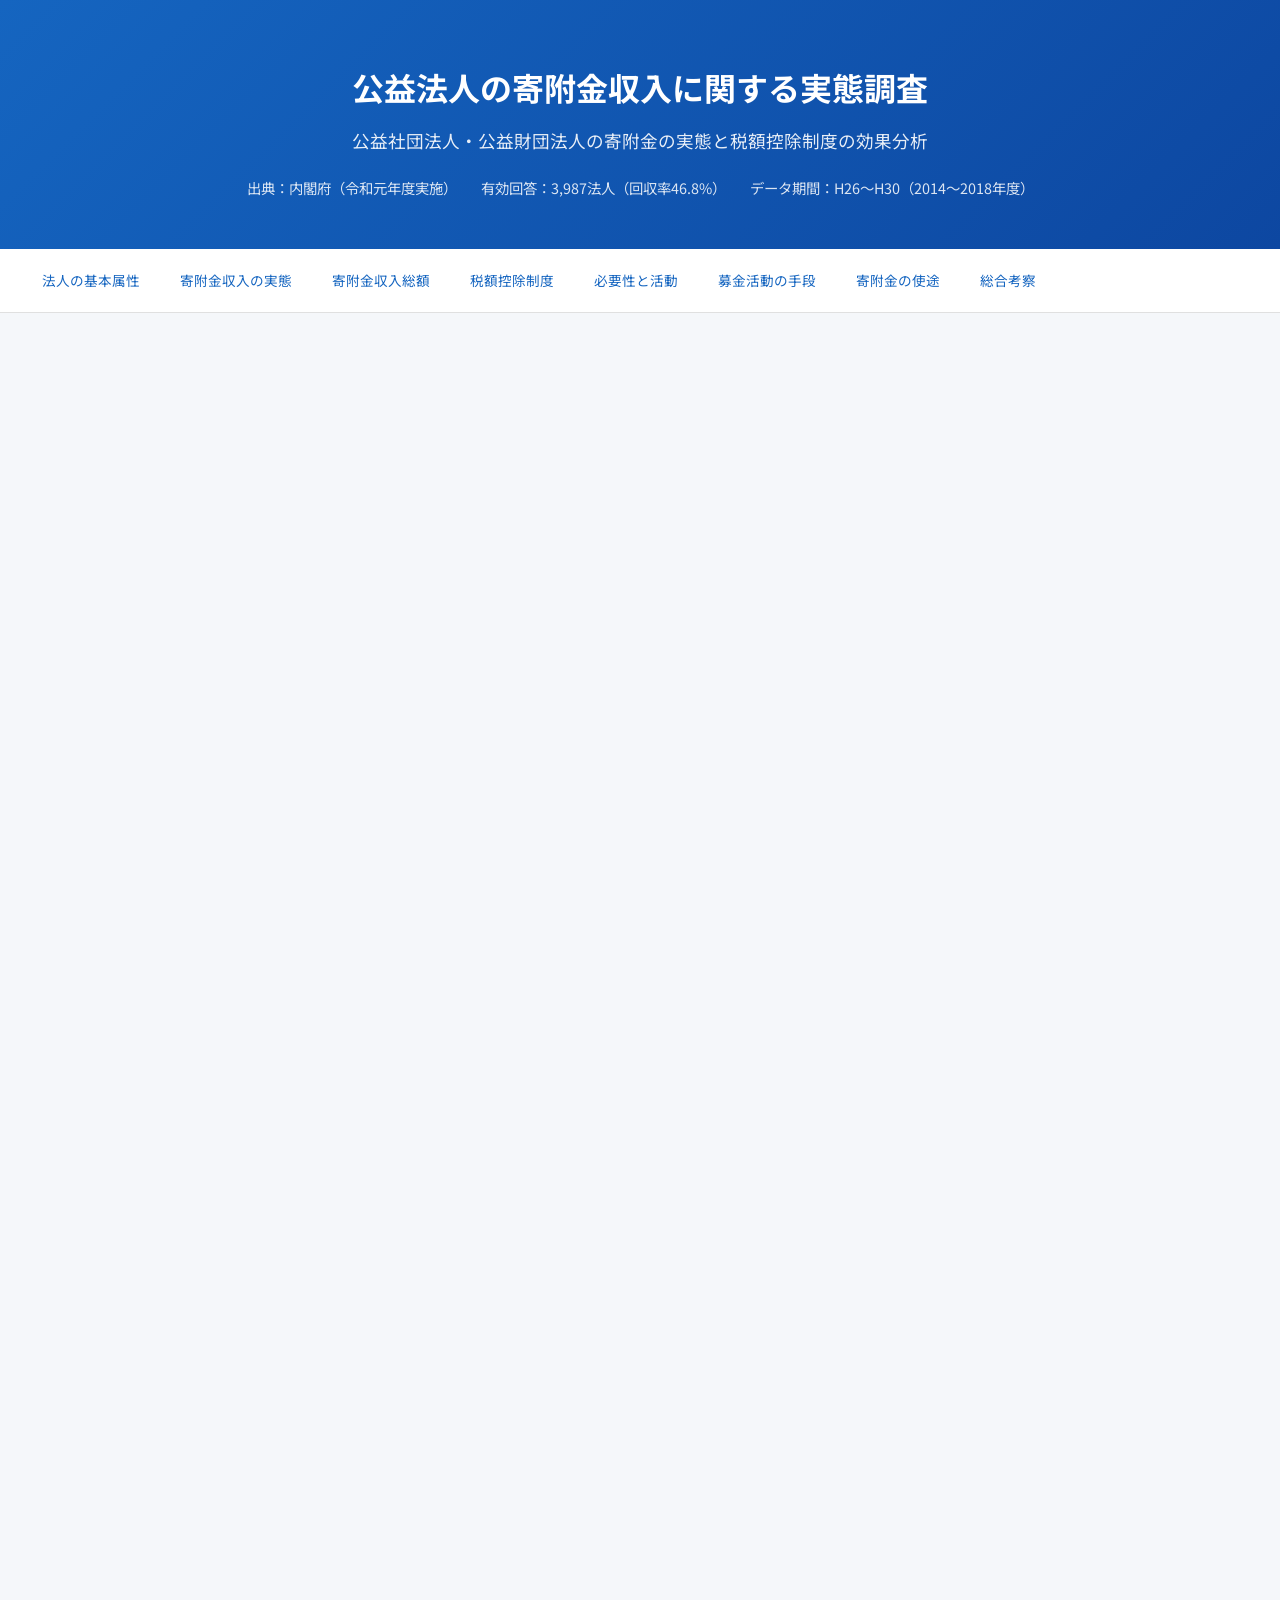
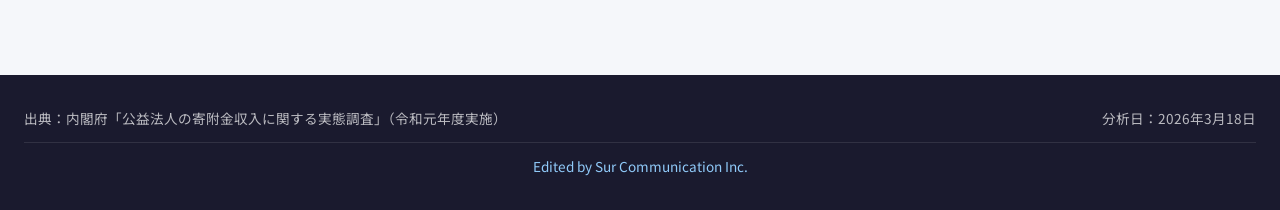
==== data06/レポート/html_report/index.html @ d5263606 "Add data06 公益法人寄附金収入実態調査 analysis report - Analysis notebook (32 cells, 9 sections) - 12 matplotlib " ====
<!DOCTYPE html>
<html lang="ja">
<head>
  <meta charset="UTF-8">
  <meta name="viewport" content="width=device-width, initial-scale=1.0">
  <title>公益法人の寄附金収入に関する実態調査 — 分析レポート</title>
  <link rel="stylesheet" href="style.css">
  <link rel="preconnect" href="https://fonts.googleapis.com">
  <link href="https://fonts.googleapis.com/css2?family=Noto+Sans+JP:wght@400;600;700&display=swap" rel="stylesheet">
  <script src="https://cdn.jsdelivr.net/npm/chart.js@4.4.7/dist/chart.umd.min.js"></script>
</head>
<body>

<!-- ========== Header ========== -->
<header class="report-header">
  <h1>公益法人の寄附金収入に関する実態調査</h1>
  <p class="subtitle">公益社団法人・公益財団法人の寄附金の実態と税額控除制度の効果分析</p>
  <div class="meta">
    <span>出典：内閣府（令和元年度実施）</span>
    <span>有効回答：3,987法人（回収率46.8%）</span>
    <span>データ期間：H26〜H30（2014〜2018年度）</span>
  </div>
</header>

<!-- ========== Navigation ========== -->
<nav class="toc">
  <a href="#sec1">法人の基本属性</a>
  <a href="#sec2">寄附金収入の実態</a>
  <a href="#sec3">寄附金収入総額</a>
  <a href="#sec4">税額控除制度</a>
  <a href="#sec5">必要性と活動</a>
  <a href="#sec6">募金活動の手段</a>
  <a href="#sec7">寄附金の使途</a>
  <a href="#sec8">総合考察</a>
</nav>

<!-- ========== Main Content ========== -->
<main class="container">

  <!-- Section 1: 法人の基本属性 -->
  <section id="sec1" class="section">
    <h2>1. 法人の基本属性</h2>
    <h3>公益目的事業費用の規模分布</h3>
    <div class="kpi-row">
      <div class="kpi-card">
        <div class="value">3,987</div>
        <div class="label">有効回答法人数</div>
      </div>
      <div class="kpi-card">
        <div class="value">46.8%</div>
        <div class="label">回収率</div>
      </div>
      <div class="kpi-card">
        <div class="value">21.2%</div>
        <div class="label">20百万円未満（最多）</div>
      </div>
      <div class="kpi-card">
        <div class="value">16.7%</div>
        <div class="label">600百万円以上</div>
      </div>
    </div>
    <div class="chart-img-wrap">
      <img src="../images/fig01_事業費用規模分布.png" alt="事業費用規模分布">
    </div>
    <div class="insight">
      <strong>規模の二極化：</strong>小規模法人（20百万円未満）が最多の21.2%を占める一方、600百万円以上の大規模法人も16.7%存在し、規模の二極化が顕著です。
    </div>
  </section>

  <!-- Section 2: 寄附金収入の実態 -->
  <section id="sec2" class="section">
    <h2>2. 寄附金収入の実態</h2>

    <h3>2.1 寄附金収入金額の年次推移</h3>
    <div class="kpi-row">
      <div class="kpi-card">
        <div class="value">54.9%</div>
        <div class="label">寄附金0円の法人（H30）</div>
      </div>
      <div class="kpi-card">
        <div class="value">-3.7pt</div>
        <div class="label">5年間の改善幅</div>
      </div>
    </div>
    <div class="chart-img-wrap">
      <img src="../images/fig02_寄附金収入推移.png" alt="寄附金収入推移">
    </div>
    <div class="insight">
      <strong>過半数が寄附ゼロ：</strong>寄附金0円の法人割合はH26の58.6%からH30の54.9%へ改善傾向にあるものの、依然として過半数が寄附を受けていない状況です。
    </div>

    <h3>2.2 個人寄附 vs 法人寄附</h3>
    <table class="data-table">
      <thead>
        <tr>
          <th>指標</th>
          <th>個人寄附</th>
          <th>法人寄附</th>
        </tr>
      </thead>
      <tbody>
        <tr><td>0円の法人割合</td><td>69.7%</td><td>64.2%</td></tr>
        <tr><td>1億円以上</td><td>0.7%</td><td>2.1%</td></tr>
      </tbody>
    </table>
    <div class="chart-img-wrap">
      <img src="../images/fig03_個人vs法人分布.png" alt="個人vs法人分布">
    </div>
    <div class="insight">
      <strong>法人寄附が主力：</strong>法人寄附の方が「寄附あり」の割合がやや高く、高額帯（1,000万円以上）では法人寄附が個人を大幅に上回ります。
    </div>

    <!-- Chart.js: 0円法人割合の推移 -->
    <h3>2.3 寄附金0円法人割合の推移</h3>
    <div class="chartjs-canvas-wrap">
      <canvas id="chartZeroTrend" height="300"></canvas>
    </div>
  </section>

  <!-- Section 3: 寄附金収入総額 -->
  <section id="sec3" class="section">
    <h2>3. 寄附金収入総額の推移（H20〜H24）</h2>
    <div class="kpi-row">
      <div class="kpi-card">
        <div class="value">378十億円</div>
        <div class="label">H23ピーク（震災年）</div>
      </div>
      <div class="kpi-card">
        <div class="value">2.2倍</div>
        <div class="label">個人寄附の急増（H22→H23）</div>
      </div>
    </div>
    <div class="chart-img-wrap">
      <img src="../images/fig10_寄附金収入総額推移.png" alt="寄附金収入総額推移">
    </div>
    <table class="data-table">
      <thead>
        <tr><th>年度</th><th>合計（十億円）</th><th>個人</th><th>法人</th></tr>
      </thead>
      <tbody>
        <tr><td>H20（2008）</td><td>326</td><td>60</td><td>244</td></tr>
        <tr><td>H21（2009）</td><td>262</td><td>39</td><td>200</td></tr>
        <tr><td>H22（2010）</td><td>267</td><td>58</td><td>192</td></tr>
        <tr><td>H23（2011）</td><td>378</td><td>128</td><td>242</td></tr>
        <tr><td>H24（2012）</td><td>371</td><td>99</td><td>272</td></tr>
      </tbody>
    </table>
    <div class="insight">
      <strong>震災の影響：</strong>H23年度（2011年）の急増は東日本大震災の影響で、個人寄附が前年比2.2倍に急増しました。
      <span class="source-tag web">🌐 寄付白書</span>
    </div>

    <!-- Chart.js: 寄附金収入総額推移 -->
    <div class="chartjs-canvas-wrap">
      <canvas id="chartTotalTrend" height="320"></canvas>
    </div>
  </section>

  <!-- Section 4: 税額控除制度 -->
  <section id="sec4" class="section">
    <h2>4. 税額控除制度の効果分析</h2>

    <h3>4.1 制度概要</h3>
    <div class="insight">
      <strong>税額控除制度（H23年度創設）：</strong>PST（パブリック・サポート・テスト）要件を満たす公益法人への個人寄附について、<strong>（寄附金額−2,000円）×40%</strong> を所得税から控除できる制度。
      <span class="source-tag web">🌐 国税庁 No.1266</span>
    </div>

    <h3>4.2 導入前後の増加率比較</h3>
    <div class="kpi-row">
      <div class="kpi-card">
        <div class="value">+194%</div>
        <div class="label">対象法人の個人寄附増加率</div>
      </div>
      <div class="kpi-card">
        <div class="value">8.6%</div>
        <div class="label">税額控除対象法人の割合</div>
      </div>
    </div>
    <div class="chart-img-wrap">
      <img src="../images/fig11_税額控除導入前後.png" alt="税額控除導入前後">
    </div>
    <table class="data-table">
      <thead>
        <tr><th>指標</th><th>全体</th><th>税額控除対象</th><th>非対象</th></tr>
      </thead>
      <tbody>
        <tr><td>寄附金収入計</td><td>+31%</td><td>+52%</td><td>+23%</td></tr>
        <tr><td>個人寄附</td><td>+118%</td><td><strong>+194%</strong></td><td>+92%</td></tr>
        <tr><td>法人寄附</td><td>+21%</td><td>+60%</td><td>+7%</td></tr>
      </tbody>
    </table>

    <!-- Chart.js: 税額控除効果比較 -->
    <div class="chartjs-canvas-wrap">
      <canvas id="chartTaxEffect" height="320"></canvas>
    </div>

    <h3>4.3 税額控除対象法人の状況</h3>
    <div class="chart-img-wrap">
      <img src="../images/fig09_税額控除対象法人.png" alt="税額控除対象法人">
    </div>
    <div class="insight">
      <strong>PST要件の壁：</strong>税額控除対象法人はわずか8.6%（341法人/3,987法人）。PST要件（年平均寄附者100人以上、受入寄附金30万円以上、寄附金割合1/5以上のいずれか）は小規模法人にとってハードルが高い。
      <span class="source-tag web">🌐 公益法人Information</span>
    </div>
  </section>

  <!-- Section 5: 必要性と活動 -->
  <section id="sec5" class="section">
    <h2>5. 寄附金の必要性と活動状況</h2>

    <h3>5.1 寄附金収入の必要性</h3>
    <div class="chart-img-wrap">
      <img src="../images/fig04_寄附金必要性.png" alt="寄附金必要性">
    </div>

    <h3>5.2 必要な理由</h3>
    <div class="chart-img-wrap">
      <img src="../images/fig05_寄附金必要理由.png" alt="寄附金必要理由">
    </div>
    <div class="insight">
      <strong>主な理由：</strong>経営基盤の強化（38.9%）、臨時支出への資金調達（11.1%）が上位。
    </div>

    <h3>5.3 寄附金を得るための活動</h3>
    <div class="chart-img-wrap">
      <img src="../images/fig06_寄附金活動有無.png" alt="寄附金活動有無">
    </div>
    <div class="insight">
      <strong>必要性と行動のギャップ：</strong>寄附金の必要性を認識しながらも、実際に活動を行っている法人は限定的です。
    </div>

    <h3>5.4 寄附金が必要でない理由</h3>
    <div class="chart-img-wrap">
      <img src="../images/fig08_寄附金不要理由.png" alt="寄附金不要理由">
    </div>
  </section>

  <!-- Section 6: 募金活動の手段 -->
  <section id="sec6" class="section">
    <h2>6. 募金活動の手段</h2>
    <div class="chart-img-wrap">
      <img src="../images/fig07_募金活動手段.png" alt="募金活動手段">
    </div>
    <table class="data-table">
      <thead>
        <tr><th>手段</th><th>特徴</th></tr>
      </thead>
      <tbody>
        <tr><td>ホームページへの掲載</td><td>最も一般的な手段</td></tr>
        <tr><td>ダイレクトメール</td><td>個人向けに活用</td></tr>
        <tr><td>個別訪問</td><td>法人向けに有効</td></tr>
        <tr><td>街頭募金</td><td>割合は低い</td></tr>
        <tr><td>電話</td><td>限定的</td></tr>
      </tbody>
    </table>
    <div class="insight">
      <strong>デジタル化の余地：</strong>調査時点（H30）ではホームページ掲載が主流。近年はオンライン決済やクラウドファンディングの活用が広がっており、デジタル化の推進余地が大きい。
      <span class="source-tag web">🌐 補足情報</span>
    </div>
  </section>

  <!-- Section 7: 寄附金の使途 -->
  <section id="sec7" class="section">
    <h2>7. 寄附金の使途</h2>
    <div class="chart-img-wrap">
      <img src="../images/fig12_寄附金使途推移.png" alt="寄附金使途推移">
    </div>
    <table class="data-table">
      <thead>
        <tr><th>使途</th><th>公益法人全体</th><th>税額控除対象法人</th></tr>
      </thead>
      <tbody>
        <tr><td>公益目的事業費</td><td>24.1%</td><td><strong>64.2%</strong></td></tr>
        <tr><td>管理費</td><td>16.9%</td><td>44.1%</td></tr>
        <tr><td>資産取得費</td><td>12.2%</td><td>12.6%</td></tr>
        <tr><td>収益事業等事業費</td><td>4.1%</td><td>5.2%</td></tr>
      </tbody>
    </table>
    <div class="insight">
      <strong>公益活動への充当：</strong>税額控除対象法人は公益目的事業費への充当率が64.2%と顕著に高く、寄附金が本来の公益活動に有効に使われていることが確認されます。
    </div>

    <!-- Chart.js: 使途比較 -->
    <div class="chartjs-canvas-wrap">
      <canvas id="chartUsage" height="320"></canvas>
    </div>
  </section>

  <!-- Section 8: 総合考察 -->
  <section id="sec8" class="section">
    <h2>8. 総合考察</h2>

    <h3>主要知見</h3>
    <table class="data-table">
      <thead>
        <tr><th>テーマ</th><th>知見</th></tr>
      </thead>
      <tbody>
        <tr><td>寄附金の二極化</td><td>過半数（約55%）の公益法人は寄附金収入がゼロ。少数の大規模法人に集中</td></tr>
        <tr><td>税額控除の効果</td><td>対象法人の個人寄附は+194%。制度による明確なインセンティブ効果</td></tr>
        <tr><td>法人寄附が主力</td><td>寄附金総額の約7割は法人寄附。個人寄附の拡大余地は大きい</td></tr>
        <tr><td>活動ギャップ</td><td>必要性を認識しつつも募金活動を行っていない法人が多い</td></tr>
        <tr><td>PST要件の壁</td><td>税額控除対象法人は8.6%。小規模法人のハードルが高い</td></tr>
      </tbody>
    </table>

    <h3>政策的示唆</h3>
    <div class="insight">
      <strong>1. PST要件のさらなる緩和</strong> — H28年度の緩和に続き、小規模法人が要件を満たしやすくする制度設計が必要<br>
      <strong>2. デジタル化の推進</strong> — オンライン決済・クラウドファンディング等の活用促進<br>
      <strong>3. 情報発信支援</strong> — 募金活動のノウハウ・成功事例の共有による底上げ<br>
      <strong>4. 寄附文化の醸成</strong> — 個人寄附の拡大に向けた社会的機運の醸成
    </div>
    <p style="margin-top:16px; font-size:0.9rem; color:#666;">
      <span class="source-tag web">🌐</span> 2024年には改正公益法人制度が成立し、遊休財産規制の見直し・会計報告の簡素化等の改革が進行中。
    </p>

    <h3>参考文献・出典</h3>
    <ul style="font-size:0.9rem; line-height:2;">
      <li><span class="source-tag data">📊</span> 内閣府「令和元年度 公益法人の寄附金収入に関する実態調査」</li>
      <li><span class="source-tag data">📊</span> e-Stat「公益法人の寄附金収入に関する実態調査」</li>
      <li><span class="source-tag web">🌐</span> 国税庁「No.1266 公益社団法人等に寄附をしたとき」</li>
      <li><span class="source-tag web">🌐</span> 公益法人Information「税制上の優遇について」</li>
      <li><span class="source-tag web">🌐</span> 日本ファンドレイジング協会「寄付白書2025」</li>
    </ul>
  </section>

</main>

<!-- ========== Footer ========== -->
<footer class="report-footer">
  <span>出典：内閣府「公益法人の寄附金収入に関する実態調査」（令和元年度実施）</span>
  <span>分析日：2026年3月18日</span>
  <div class="footer-credit"><a href="https://www.ryotakaneda.com/s-projects-side-by-side">Edited by Sur Communication Inc.</a></div>
</footer>

<!-- ========== Chart Modal ========== -->
<div id="chartModal" class="chart-modal" role="dialog" aria-modal="true" aria-label="グラフ拡大表示">
  <div class="chart-modal-backdrop"></div>
  <div class="chart-modal-content">
    <button class="chart-modal-close" aria-label="閉じる">&times;</button>
    <img id="chartModalImg" src="" alt="拡大グラフ">
  </div>
</div>

<script src="script.js"></script>
</body>
</html>
---- data06/レポート/html_report/style.css ----
/* ========== Reset & Base ========== */
*, *::before, *::after { box-sizing: border-box; margin: 0; padding: 0; }
html { scroll-behavior: smooth; }
body {
  font-family: 'Noto Sans JP', 'Hiragino Kaku Gothic ProN', 'Yu Gothic', sans-serif;
  background: #f5f7fa;
  color: #1a1a2e;
  line-height: 1.7;
}

/* ========== Header ========== */
.report-header {
  background: linear-gradient(135deg, #1565C0 0%, #0D47A1 100%);
  color: #fff;
  padding: 60px 24px 48px;
  text-align: center;
}
.report-header h1 {
  font-size: 2rem;
  font-weight: 700;
  margin-bottom: 12px;
}
.report-header .subtitle {
  font-size: 1.1rem;
  opacity: 0.9;
}
.report-header .meta {
  margin-top: 20px;
  display: flex;
  justify-content: center;
  gap: 24px;
  flex-wrap: wrap;
  font-size: 0.9rem;
  opacity: 0.85;
}

/* ========== Navigation ========== */
.toc {
  background: #fff;
  border-bottom: 1px solid #e0e0e0;
  padding: 12px 24px;
  position: sticky;
  top: 0;
  z-index: 100;
  overflow-x: auto;
  white-space: nowrap;
}
.toc a {
  display: inline-block;
  padding: 6px 14px;
  margin: 2px 4px;
  font-size: 0.85rem;
  color: #1565C0;
  text-decoration: none;
  border-radius: 20px;
  transition: all 0.2s;
}
.toc a:hover { background: #E3F2FD; }

/* ========== Main ========== */
.container { max-width: 1100px; margin: 0 auto; padding: 32px 20px; }

/* ========== Section ========== */
.section {
  background: #fff;
  border-radius: 12px;
  box-shadow: 0 2px 8px rgba(0,0,0,0.06);
  margin-bottom: 32px;
  padding: 36px 32px;
  opacity: 0;
  transform: translateY(20px);
  transition: opacity 0.6s, transform 0.6s;
}
.section.visible { opacity: 1; transform: translateY(0); }
.section h2 {
  font-size: 1.5rem;
  color: #1565C0;
  border-bottom: 3px solid #1565C0;
  padding-bottom: 8px;
  margin-bottom: 24px;
}
.section h3 {
  font-size: 1.15rem;
  color: #333;
  margin: 24px 0 12px;
}

/* ========== KPI Cards ========== */
.kpi-row {
  display: grid;
  grid-template-columns: repeat(auto-fit, minmax(200px, 1fr));
  gap: 16px;
  margin: 20px 0;
}
.kpi-card {
  background: linear-gradient(135deg, #E3F2FD 0%, #BBDEFB 100%);
  border-radius: 10px;
  padding: 20px;
  text-align: center;
}
.kpi-card .value {
  font-size: 2rem;
  font-weight: 700;
  color: #1565C0;
}
.kpi-card .label {
  font-size: 0.85rem;
  color: #555;
  margin-top: 4px;
}

/* ========== Tables ========== */
.data-table {
  width: 100%;
  border-collapse: collapse;
  margin: 16px 0;
  font-size: 0.9rem;
}
.data-table th {
  background: #1565C0;
  color: #fff;
  padding: 10px 12px;
  text-align: left;
  font-weight: 600;
}
.data-table td {
  padding: 10px 12px;
  border-bottom: 1px solid #e8e8e8;
}
.data-table tr:nth-child(even) td { background: #fafbfc; }
.data-table tr:hover td { background: #E3F2FD; }

/* ========== Chart wrappers ========== */
.chart-img-wrap {
  text-align: center;
  margin: 20px 0;
}
.chart-img-wrap img {
  max-width: 100%;
  border-radius: 8px;
  box-shadow: 0 2px 8px rgba(0,0,0,0.1);
  cursor: zoom-in;
  transition: transform 0.2s;
}
.chart-img-wrap img:hover { transform: scale(1.02); }
.chartjs-canvas-wrap {
  position: relative;
  margin: 20px 0;
  cursor: zoom-in;
}
.chartjs-canvas-wrap canvas { max-width: 100%; }

/* ========== Insights ========== */
.insight {
  background: #FFF8E1;
  border-left: 4px solid #FFB300;
  padding: 16px 20px;
  margin: 16px 0;
  border-radius: 0 8px 8px 0;
  font-size: 0.95rem;
}
.insight strong { color: #E65100; }

/* ========== Source tags ========== */
.source-tag {
  display: inline-block;
  font-size: 0.75rem;
  padding: 2px 8px;
  border-radius: 10px;
  margin-right: 4px;
}
.source-tag.data { background: #E3F2FD; color: #1565C0; }
.source-tag.web { background: #E8F5E9; color: #2E7D32; }

/* ========== Footer ========== */
.report-footer {
  background: #1a1a2e;
  color: rgba(255,255,255,0.7);
  padding: 32px 24px;
  display: flex;
  justify-content: space-between;
  align-items: center;
  flex-wrap: wrap;
  font-size: 0.85rem;
}
.report-footer a { color: #90CAF9; text-decoration: none; }
.report-footer a:hover { color: #fff; }
.footer-credit {
  width: 100%;
  text-align: center;
  border-top: 1px solid rgba(255,255,255,0.1);
  padding-top: 12px;
  margin-top: 12px;
}

/* ========== Chart Modal ========== */
.chart-modal {
  display: none;
  position: fixed;
  inset: 0;
  z-index: 9999;
  justify-content: center;
  align-items: center;
}
.chart-modal.active { display: flex; }
.chart-modal-backdrop {
  position: absolute;
  inset: 0;
  background: rgba(0,0,0,0.75);
}
.chart-modal-content {
  position: relative;
  max-width: 90vw;
  max-height: 90vh;
  animation: modalIn 0.3s ease;
}
.chart-modal-content img {
  max-width: 90vw;
  max-height: 85vh;
  border-radius: 8px;
  box-shadow: 0 8px 32px rgba(0,0,0,0.3);
}
.chart-modal-close {
  position: absolute;
  top: -12px;
  right: -12px;
  background: #fff;
  border: none;
  width: 36px;
  height: 36px;
  border-radius: 50%;
  font-size: 1.2rem;
  cursor: pointer;
  box-shadow: 0 2px 8px rgba(0,0,0,0.2);
  display: flex;
  align-items: center;
  justify-content: center;
}
@keyframes modalIn {
  from { transform: scale(0.8); opacity: 0; }
  to { transform: scale(1); opacity: 1; }
}

/* ========== Responsive ========== */
@media (max-width: 768px) {
  .report-header h1 { font-size: 1.4rem; }
  .section { padding: 24px 16px; }
  .kpi-row { grid-template-columns: repeat(2, 1fr); }
}
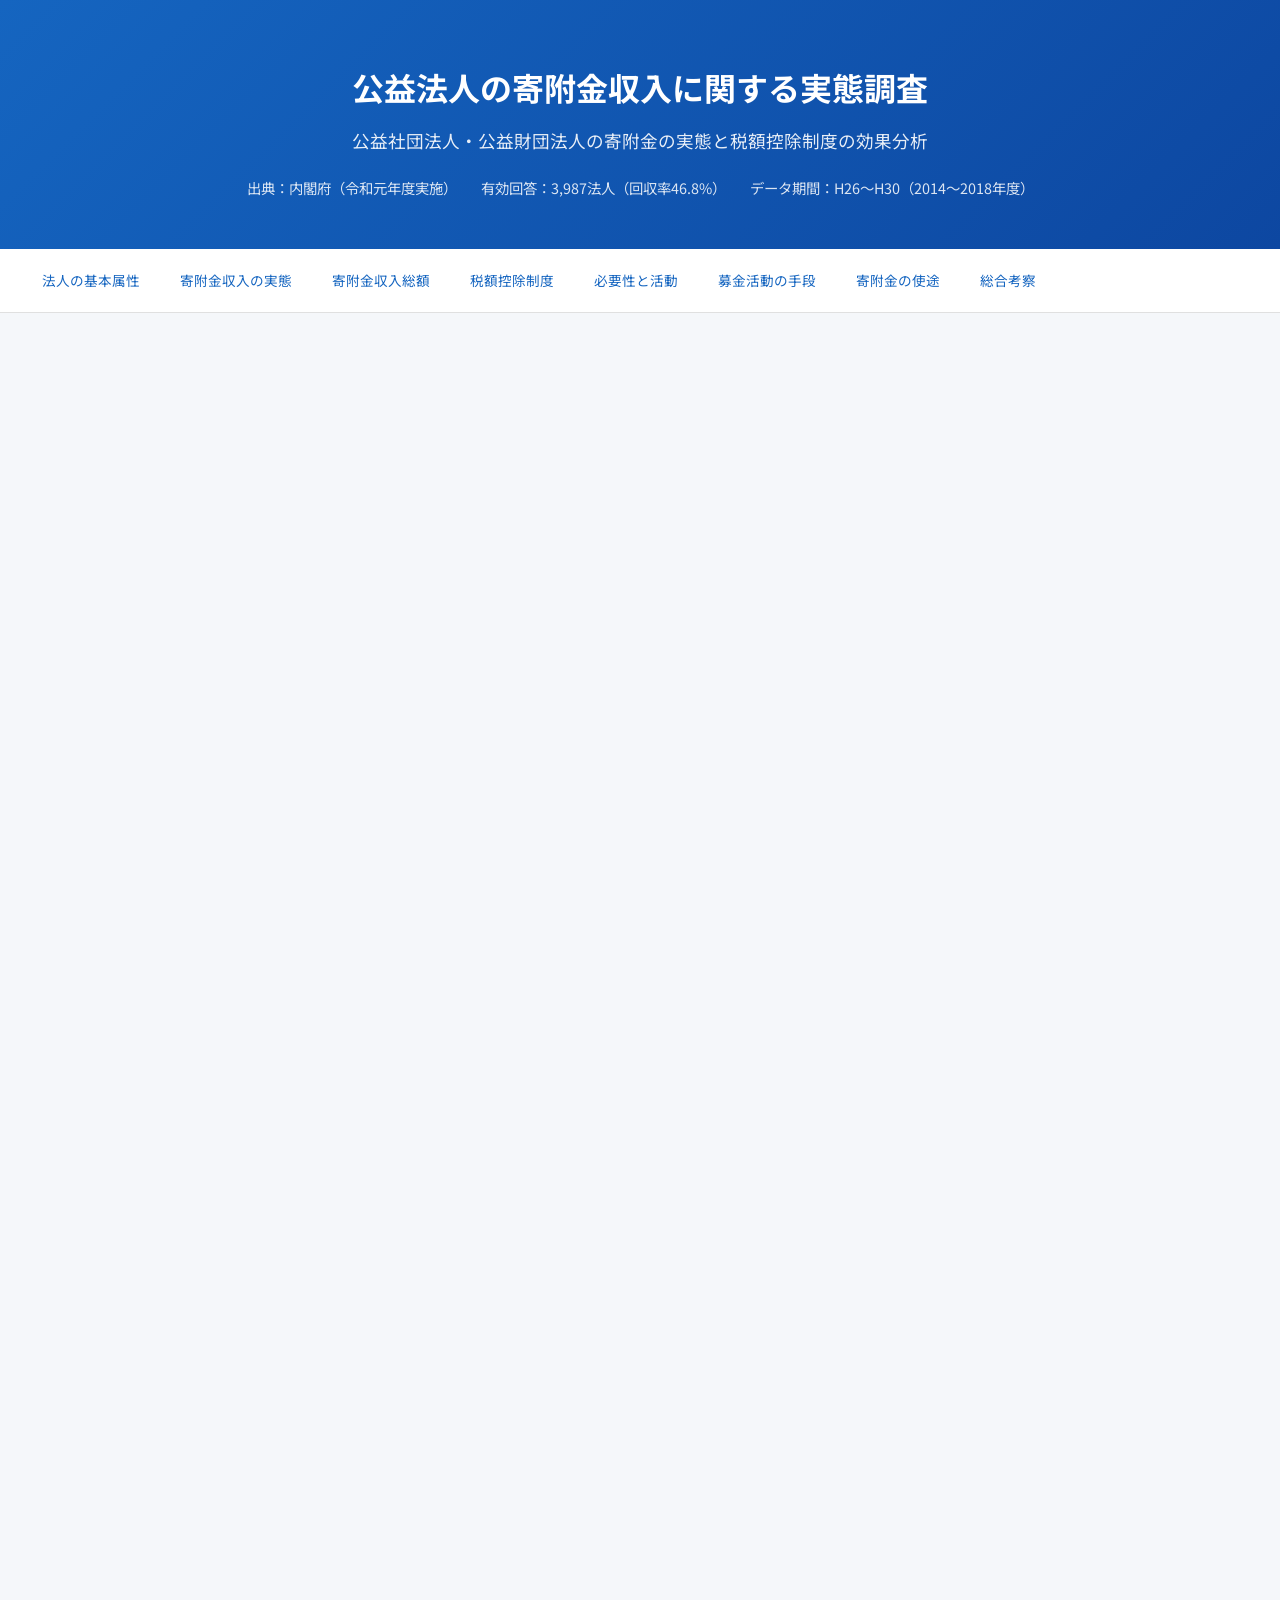
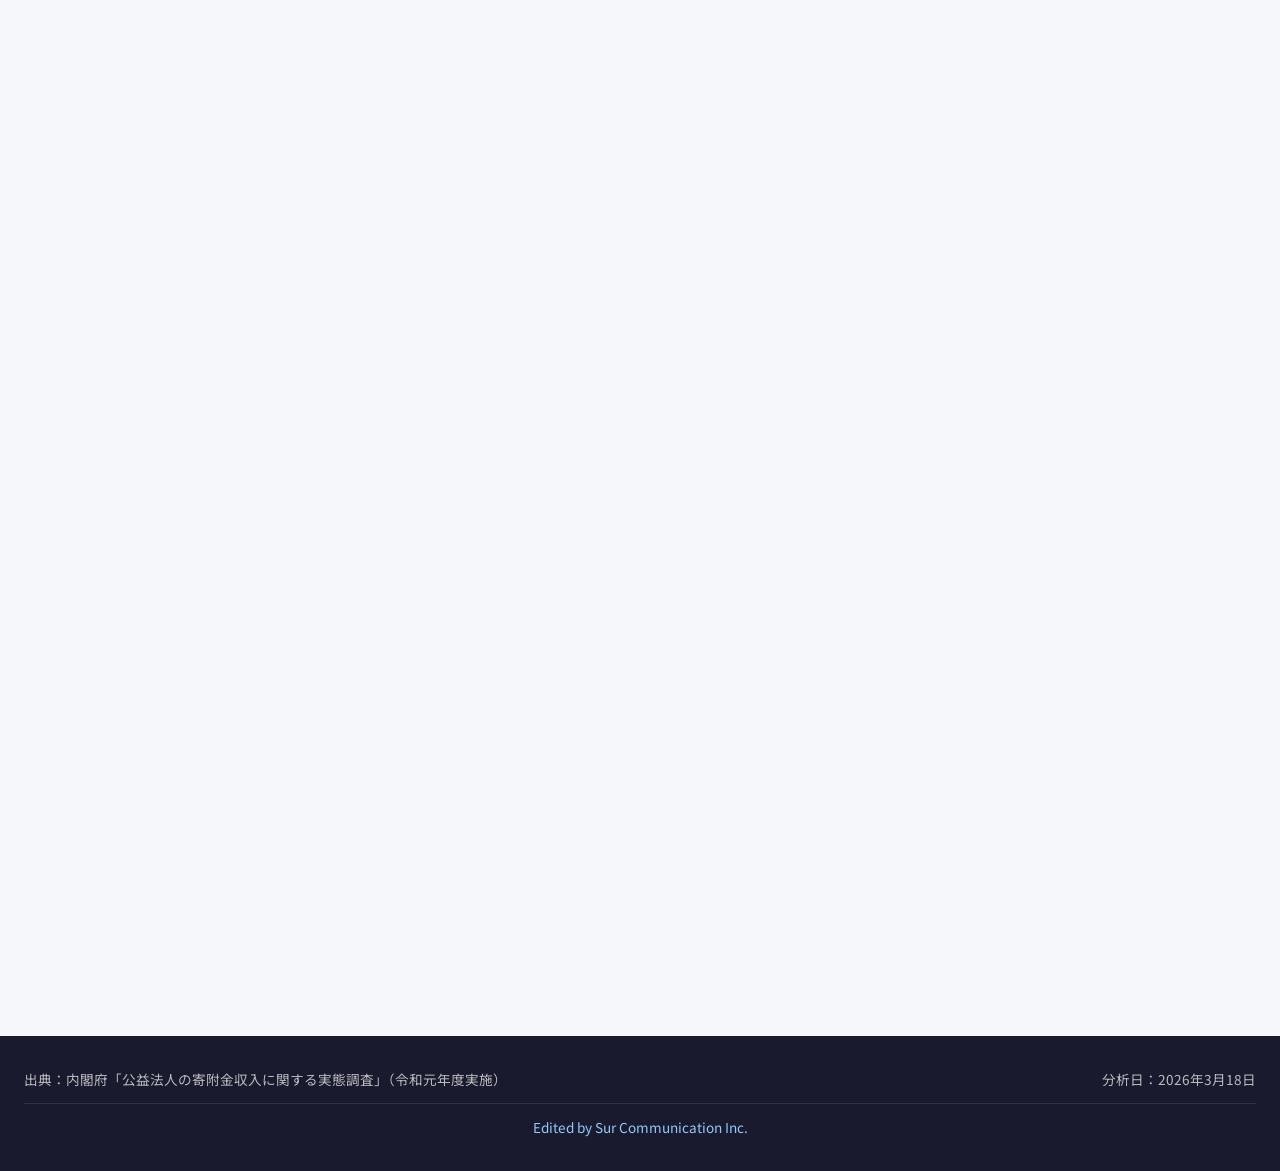
==== commit 3b71c0ef: "Fix chart sizes and modal background for readability - Reduce matplotlib figsize for all 12 charts (" ====
--- a/data06/レポート/html_report/index.html
+++ b/data06/レポート/html_report/index.html
@@ -113,7 +113,7 @@
     <!-- Chart.js: 0円法人割合の推移 -->
     <h3>2.3 寄附金0円法人割合の推移</h3>
     <div class="chartjs-canvas-wrap">
-      <canvas id="chartZeroTrend" height="300"></canvas>
+      <canvas id="chartZeroTrend" height="220"></canvas>
     </div>
   </section>
 
@@ -152,7 +152,7 @@
 
     <!-- Chart.js: 寄附金収入総額推移 -->
     <div class="chartjs-canvas-wrap">
-      <canvas id="chartTotalTrend" height="320"></canvas>
+      <canvas id="chartTotalTrend" height="240"></canvas>
     </div>
   </section>
 
@@ -193,7 +193,7 @@
 
     <!-- Chart.js: 税額控除効果比較 -->
     <div class="chartjs-canvas-wrap">
-      <canvas id="chartTaxEffect" height="320"></canvas>
+      <canvas id="chartTaxEffect" height="240"></canvas>
     </div>
 
     <h3>4.3 税額控除対象法人の状況</h3>
@@ -284,7 +284,7 @@
 
     <!-- Chart.js: 使途比較 -->
     <div class="chartjs-canvas-wrap">
-      <canvas id="chartUsage" height="320"></canvas>
+      <canvas id="chartUsage" height="240"></canvas>
     </div>
   </section>
 
--- a/data06/レポート/html_report/style.css
+++ b/data06/レポート/html_report/style.css
@@ -137,6 +137,8 @@
 }
 .chart-img-wrap img {
   max-width: 100%;
+  max-height: 420px;
+  width: auto;
   border-radius: 8px;
   box-shadow: 0 2px 8px rgba(0,0,0,0.1);
   cursor: zoom-in;
@@ -146,6 +148,7 @@
 .chartjs-canvas-wrap {
   position: relative;
   margin: 20px 0;
+  max-width: 700px;
   cursor: zoom-in;
 }
 .chartjs-canvas-wrap canvas { max-width: 100%; }
@@ -206,7 +209,7 @@
 .chart-modal-backdrop {
   position: absolute;
   inset: 0;
-  background: rgba(0,0,0,0.75);
+  background: rgba(0,0,0,0.55);
 }
 .chart-modal-content {
   position: relative;
